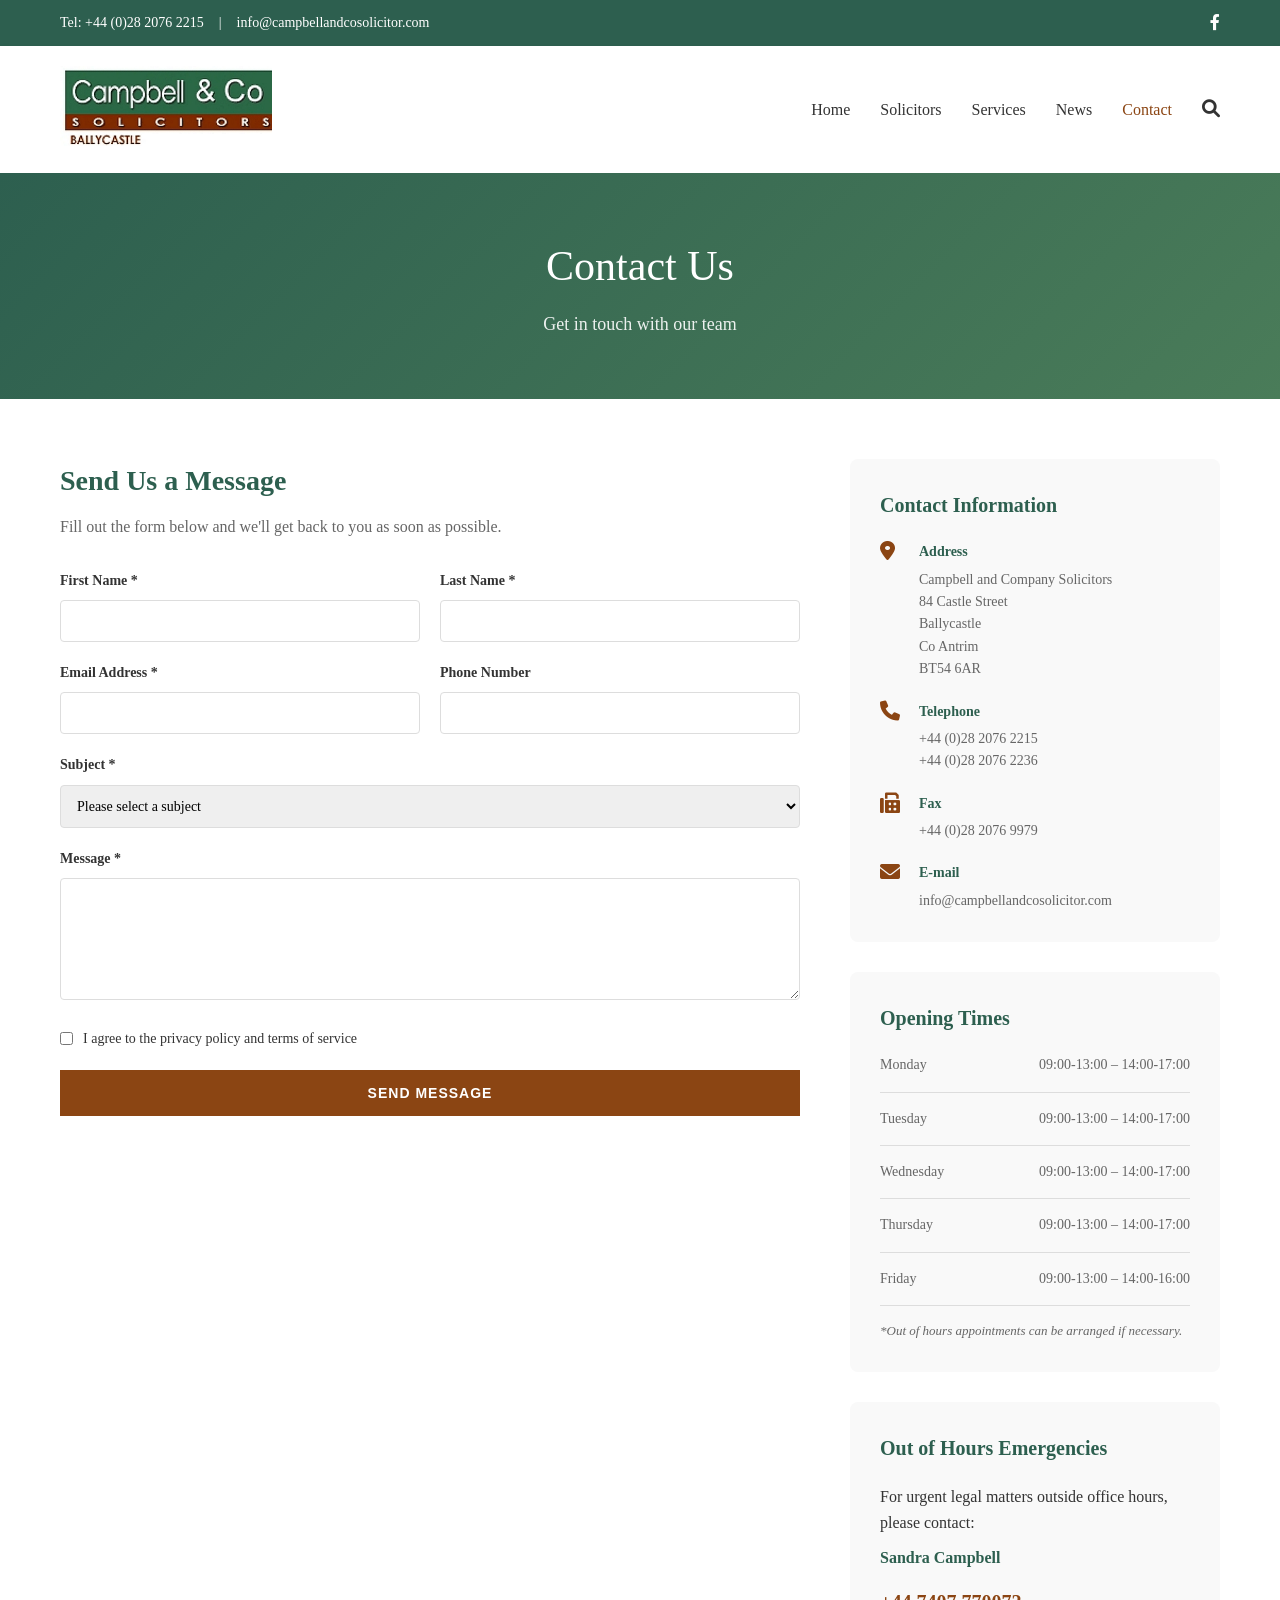
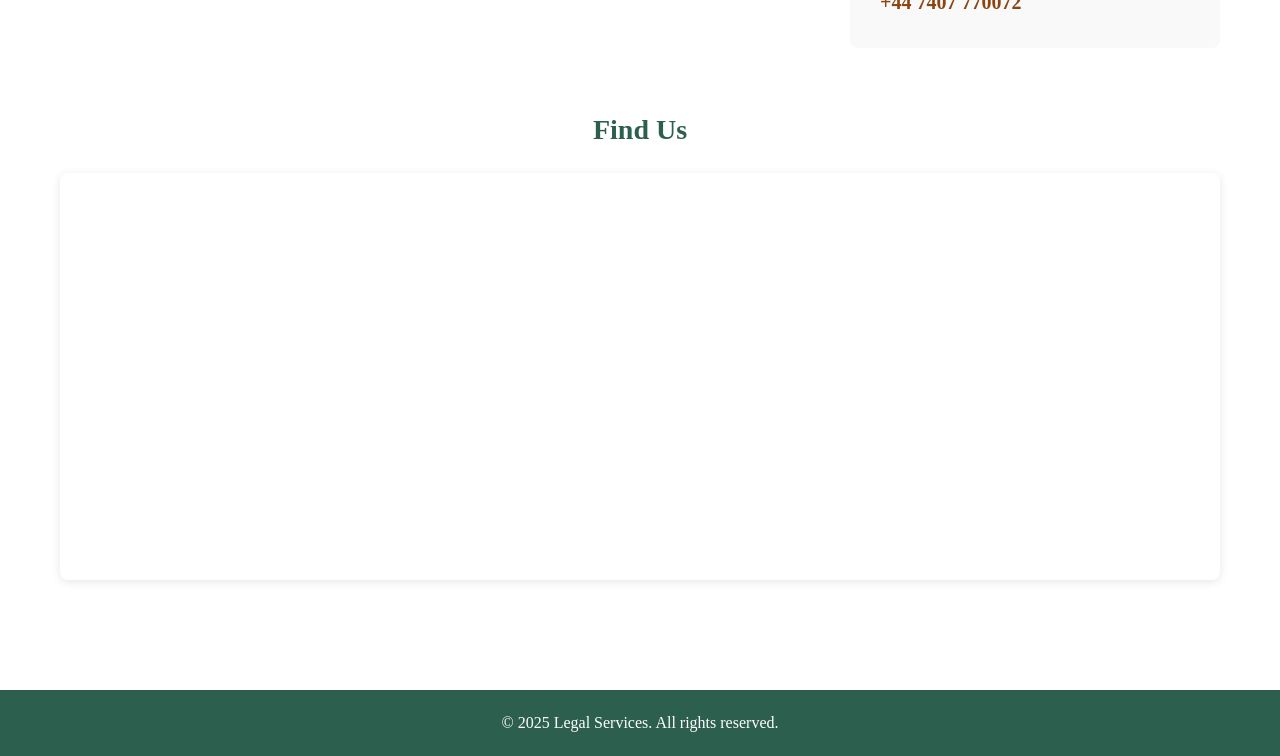
==== contact.html @ 573eb392 "Initial commit: Campbell and Co Solicitors website" ====
<!DOCTYPE html>
<html lang="en">
<head>
    <meta charset="UTF-8">
    <meta name="viewport" content="width=device-width, initial-scale=1.0">
    <title>Contact Us - Legal Services</title>
    <link rel="stylesheet" href="styles.css">
    <link rel="stylesheet" href="https://cdnjs.cloudflare.com/ajax/libs/font-awesome/6.0.0/css/all.min.css">
</head>
<body>
    <!-- Top Bar -->
    <div class="top-bar">
        <div class="container">
            <div class="contact-info">
                <span>Tel: +44 (0)28 2076 2215</span>
                <span class="separator">|</span>
                <span>info@campbellandcosolicitor.com</span>
            </div>
            <div class="social-links">
                <a href="https://web.facebook.com/CampbellandCoLaw/#" target="_blank" aria-label="Facebook"><i class="fab fa-facebook-f"></i></a>
            </div>
        </div>
    </div>

    <!-- Header -->
    <header>
        <div class="container">
            <div class="logo">
                <a href="index.html"><img src="logo31.jpg" alt="Legal Services Logo" class="logo-image"></a>
            </div>
            <nav>
                <ul class="nav-menu">
                    <li><a href="index.html">Home</a></li>
                    <li><a href="solicitors.html">Solicitors</a></li>
                    <li><a href="services.html">Services</a></li>
                    <li><a href="news.html">News</a></li>
                    <li><a href="contact.html" class="active">Contact</a></li>
                    <li><a href="#search" class="search-icon"><i class="fas fa-search"></i></a></li>
                </ul>
            </nav>
        </div>
    </header>

    <!-- Page Header -->
    <section class="page-header">
        <div class="container">
            <h1>Contact Us</h1>
            <p>Get in touch with our team</p>
        </div>
    </section>

    <!-- Contact Content -->
    <section class="contact-section">
        <div class="container">
            <div class="contact-wrapper">
                <div class="contact-form-container">
                    <h2>Send Us a Message</h2>
                    <p>Fill out the form below and we'll get back to you as soon as possible.</p>
                    
                    <form class="contact-form" id="contactForm">
                        <div class="form-row">
                            <div class="form-group">
                                <label for="firstName">First Name *</label>
                                <input type="text" id="firstName" name="firstName" required>
                            </div>
                            <div class="form-group">
                                <label for="lastName">Last Name *</label>
                                <input type="text" id="lastName" name="lastName" required>
                            </div>
                        </div>

                        <div class="form-row">
                            <div class="form-group">
                                <label for="email">Email Address *</label>
                                <input type="email" id="email" name="email" required>
                            </div>
                            <div class="form-group">
                                <label for="phone">Phone Number</label>
                                <input type="tel" id="phone" name="phone">
                            </div>
                        </div>

                        <div class="form-group">
                            <label for="subject">Subject *</label>
                            <select id="subject" name="subject" required>
                                <option value="">Please select a subject</option>
                                <option value="property">Property Law</option>
                                <option value="criminal">Criminal Law</option>
                                <option value="family">Family Law</option>
                                <option value="wills">Wills & Probate</option>
                                <option value="employment">Employment Law</option>
                                <option value="commercial">Commercial Law</option>
                                <option value="other">Other</option>
                            </select>
                        </div>

                        <div class="form-group">
                            <label for="message">Message *</label>
                            <textarea id="message" name="message" rows="6" required></textarea>
                        </div>

                        <div class="form-group checkbox-group">
                            <input type="checkbox" id="privacy" name="privacy" required>
                            <label for="privacy">I agree to the privacy policy and terms of service</label>
                        </div>

                        <button type="submit" class="btn-contact btn-submit">SEND MESSAGE</button>
                    </form>
                </div>

                <div class="contact-info-container">
                    <div class="info-box">
                        <h3>Contact Information</h3>
                        <div class="info-item">
                            <i class="fas fa-map-marker-alt"></i>
                            <div>
                                <h4>Address</h4>
                                <p>Campbell and Company Solicitors<br>84 Castle Street<br>Ballycastle<br>Co Antrim<br>BT54 6AR</p>
                            </div>
                        </div>
                        <div class="info-item">
                            <i class="fas fa-phone"></i>
                            <div>
                                <h4>Telephone</h4>
                                <p>+44 (0)28 2076 2215<br>+44 (0)28 2076 2236</p>
                            </div>
                        </div>
                        <div class="info-item">
                            <i class="fas fa-fax"></i>
                            <div>
                                <h4>Fax</h4>
                                <p>+44 (0)28 2076 9979</p>
                            </div>
                        </div>
                        <div class="info-item">
                            <i class="fas fa-envelope"></i>
                            <div>
                                <h4>E-mail</h4>
                                <p>info@campbellandcosolicitor.com</p>
                            </div>
                        </div>
                    </div>

                    <div class="info-box">
                        <h3>Opening Times</h3>
                        <div class="hours-list">
                            <div class="hours-item">
                                <span>Monday</span>
                                <span>09:00-13:00 – 14:00-17:00</span>
                            </div>
                            <div class="hours-item">
                                <span>Tuesday</span>
                                <span>09:00-13:00 – 14:00-17:00</span>
                            </div>
                            <div class="hours-item">
                                <span>Wednesday</span>
                                <span>09:00-13:00 – 14:00-17:00</span>
                            </div>
                            <div class="hours-item">
                                <span>Thursday</span>
                                <span>09:00-13:00 – 14:00-17:00</span>
                            </div>
                            <div class="hours-item">
                                <span>Friday</span>
                                <span>09:00-13:00 – 14:00-16:00</span>
                            </div>
                        </div>
                        <p class="hours-note">*Out of hours appointments can be arranged if necessary.</p>
                    </div>

                    <div class="info-box">
                        <h3>Out of Hours Emergencies</h3>
                        <p>For urgent legal matters outside office hours, please contact:</p>
                        <p class="emergency-contact-name">Sandra Campbell</p>
                        <p class="emergency-number">+44 7407 770072</p>
                    </div>
                </div>
            </div>

            <!-- Map Section -->
            <div class="map-section">
                <h2>Find Us</h2>
                <div class="map-container">
                    <iframe 
                        src="https://www.google.com/maps/embed?pb=!1m18!1m12!1m3!1d2297.0969676086956!2d-6.2409!3d55.2046!2m3!1f0!2f0!3f0!3m2!1i1024!2i768!4f13.1!3m3!1m2!1s0x0%3A0x0!2zNTXCsDEyJzE2LjYiTiA2wrAxNCcyNy4yIlc!5e0!3m2!1sen!2suk!4v1234567890"
                        width="100%" 
                        height="400" 
                        style="border:0;" 
                        allowfullscreen="" 
                        loading="lazy">
                    </iframe>
                </div>
            </div>
        </div>
    </section>

    <!-- Footer -->
    <footer>
        <div class="container">
            <p>&copy; 2025 Legal Services. All rights reserved.</p>
        </div>
    </footer>

    <script>
        document.getElementById('contactForm').addEventListener('submit', function(e) {
            e.preventDefault();
            alert('Thank you for your message. We will contact you shortly.');
            this.reset();
        });
    </script>
</body>
</html>
---- styles.css ----
* {
    margin: 0;
    padding: 0;
    box-sizing: border-box;
}

body {
    font-family: 'Georgia', serif;
    line-height: 1.6;
    color: #333;
}

.container {
    max-width: 1200px;
    margin: 0 auto;
    padding: 0 20px;
}

/* Top Bar */
.top-bar {
    background-color: #2d5f4f;
    color: white;
    padding: 10px 0;
    font-size: 14px;
}

.top-bar .container {
    display: flex;
    justify-content: space-between;
    align-items: center;
}

.contact-info {
    display: flex;
    gap: 10px;
    align-items: center;
}

.separator {
    margin: 0 5px;
}

.social-links a {
    color: white;
    text-decoration: none;
    font-size: 16px;
    transition: opacity 0.3s;
}

.social-links a:hover {
    opacity: 0.7;
}

/* Header */
header {
    background-color: white;
    padding: 20px 0;
    box-shadow: 0 2px 5px rgba(0,0,0,0.1);
}

header .container {
    display: flex;
    justify-content: space-between;
    align-items: center;
}

.logo {
    display: flex;
    align-items: center;
}

.logo-image {
    max-height: 80px;
    width: auto;
    object-fit: contain;
}

/* Navigation */
nav ul {
    list-style: none;
    display: flex;
    gap: 30px;
    align-items: center;
}

nav a {
    text-decoration: none;
    color: #333;
    font-size: 16px;
    transition: color 0.3s;
}

nav a:hover,
nav a.active {
    color: #8b4513;
}

.search-icon {
    font-size: 18px;
}

/* Hero Section */
.hero {
    width: 100%;
    overflow: hidden;
}

.hero-image {
    width: 100%;
    max-height: 400px;
    overflow: hidden;
}

.hero-image img {
    width: 100%;
    height: auto;
    display: block;
    object-fit: cover;
}

/* Main Content */
.main-content {
    background-color: #f5f5f5;
    padding: 40px 0;
    border-left: 5px solid #2d5f4f;
}

.content-wrapper {
    display: flex;
    justify-content: space-between;
    align-items: center;
    gap: 30px;
}

.main-text {
    flex: 1;
}

.main-text h2 {
    color: #2d5f4f;
    font-size: 24px;
    margin-bottom: 15px;
    font-weight: normal;
}

.services-list {
    color: #666;
    font-size: 14px;
    line-height: 1.8;
}

.cta-button {
    flex-shrink: 0;
}

.btn-contact {
    background-color: #8b4513;
    color: white;
    padding: 15px 35px;
    text-decoration: none;
    font-weight: bold;
    font-size: 14px;
    letter-spacing: 1px;
    display: inline-block;
    transition: background-color 0.3s;
}

.btn-contact:hover {
    background-color: #6d3610;
}

/* About Section */
.about-section {
    padding: 60px 0;
}

.about-content {
    display: grid;
    grid-template-columns: 2fr 1fr;
    gap: 50px;
}

.about-text h2 {
    color: #2d5f4f;
    font-size: 26px;
    margin-bottom: 20px;
    font-weight: normal;
}

.about-text p {
    color: #666;
    margin-bottom: 30px;
    line-height: 1.8;
}

.about-image {
    width: 100%;
    height: auto;
    border-radius: 5px;
}

/* Services Sidebar */
.services-sidebar {
    background-color: #f9f9f9;
    padding: 30px;
    border-radius: 5px;
}

.services-sidebar h3 {
    color: #2d5f4f;
    font-size: 22px;
    margin-bottom: 20px;
    font-weight: normal;
}

.service-list {
    list-style: none;
}

.service-list li {
    padding: 15px 0;
    border-bottom: 1px solid #ddd;
    color: #333;
    font-size: 14px;
    display: flex;
    align-items: center;
    gap: 10px;
}

.service-list li:last-child {
    border-bottom: none;
}

.service-list i {
    color: #8b4513;
    font-size: 16px;
}

/* Footer */
footer {
    background-color: #2d5f4f;
    color: white;
    text-align: center;
    padding: 20px 0;
    margin-top: 50px;
}

/* Page Header */
.page-header {
    background: linear-gradient(135deg, #2d5f4f 0%, #4a7c59 100%);
    color: white;
    padding: 60px 0;
    text-align: center;
}

.page-header h1 {
    font-size: 42px;
    margin-bottom: 10px;
    font-weight: normal;
}

.page-header p {
    font-size: 18px;
    opacity: 0.9;
}

/* Solicitors Page */
.solicitors-section {
    padding: 60px 0;
}

.intro-text {
    text-align: center;
    max-width: 800px;
    margin: 0 auto 50px;
    color: #666;
    line-height: 1.8;
    font-size: 16px;
}

.solicitors-grid {
    display: grid;
    grid-template-columns: repeat(auto-fit, minmax(280px, 1fr));
    gap: 30px;
    margin-bottom: 60px;
}

.solicitor-card {
    background: white;
    border-radius: 8px;
    overflow: hidden;
    box-shadow: 0 2px 10px rgba(0,0,0,0.1);
    transition: transform 0.3s, box-shadow 0.3s;
}

.solicitor-card:hover {
    transform: translateY(-5px);
    box-shadow: 0 5px 20px rgba(0,0,0,0.15);
}

.solicitor-image {
    width: 100%;
    height: 280px;
    overflow: hidden;
}

.solicitor-image img {
    width: 100%;
    height: 100%;
    object-fit: cover;
}

.solicitor-info {
    padding: 25px;
}

.solicitor-info h3 {
    color: #2d5f4f;
    font-size: 22px;
    margin-bottom: 5px;
}

.position {
    color: #8b4513;
    font-weight: bold;
    font-size: 14px;
    margin-bottom: 15px;
}

.specialization {
    color: #666;
    font-size: 14px;
    margin-bottom: 15px;
    line-height: 1.6;
}

.bio {
    color: #777;
    font-size: 14px;
    line-height: 1.7;
    margin-bottom: 20px;
}

.contact-details {
    border-top: 1px solid #eee;
    padding-top: 15px;
}

.contact-details p {
    color: #666;
    font-size: 13px;
    margin-bottom: 8px;
    display: flex;
    align-items: center;
    gap: 10px;
}

.contact-details i {
    color: #8b4513;
    width: 16px;
}

/* Services Page */
.services-section {
    padding: 60px 0;
}

.services-intro {
    text-align: center;
    max-width: 800px;
    margin: 0 auto 50px;
    color: #666;
    line-height: 1.8;
    font-size: 16px;
}

.services-detail-grid {
    display: grid;
    grid-template-columns: repeat(auto-fit, minmax(320px, 1fr));
    gap: 30px;
    margin-bottom: 60px;
}

.service-detail-card {
    background: white;
    padding: 30px;
    border-radius: 8px;
    box-shadow: 0 2px 10px rgba(0,0,0,0.1);
    transition: transform 0.3s, box-shadow 0.3s;
}

.service-detail-card:hover {
    transform: translateY(-5px);
    box-shadow: 0 5px 20px rgba(0,0,0,0.15);
}

.service-icon {
    width: 60px;
    height: 60px;
    background: linear-gradient(135deg, #2d5f4f, #4a7c59);
    border-radius: 50%;
    display: flex;
    align-items: center;
    justify-content: center;
    margin-bottom: 20px;
}

.service-icon i {
    color: white;
    font-size: 24px;
}

.service-detail-card h3 {
    color: #2d5f4f;
    font-size: 20px;
    margin-bottom: 15px;
}

.service-detail-card > p {
    color: #666;
    font-size: 14px;
    line-height: 1.7;
    margin-bottom: 20px;
}

.service-features {
    list-style: none;
    padding-left: 0;
}

.service-features li {
    color: #777;
    font-size: 14px;
    padding: 8px 0;
    padding-left: 25px;
    position: relative;
}

.service-features li:before {
    content: "✓";
    color: #8b4513;
    font-weight: bold;
    position: absolute;
    left: 0;
}

/* News Page */
.news-section {
    padding: 60px 0;
}

.news-grid {
    display: grid;
    grid-template-columns: repeat(auto-fit, minmax(320px, 1fr));
    gap: 30px;
    margin-bottom: 40px;
}

.news-card {
    background: white;
    border-radius: 8px;
    overflow: hidden;
    box-shadow: 0 2px 10px rgba(0,0,0,0.1);
    transition: transform 0.3s, box-shadow 0.3s;
}

.news-card:hover {
    transform: translateY(-5px);
    box-shadow: 0 5px 20px rgba(0,0,0,0.15);
}

.news-image {
    width: 100%;
    height: 220px;
    overflow: hidden;
}

.news-image img {
    width: 100%;
    height: 100%;
    object-fit: cover;
    transition: transform 0.3s;
}

.news-card:hover .news-image img {
    transform: scale(1.05);
}

.news-content {
    padding: 25px;
}

.news-meta {
    display: flex;
    gap: 15px;
    margin-bottom: 15px;
    font-size: 13px;
}

.news-meta .date {
    color: #666;
}

.news-meta .category {
    color: #8b4513;
    font-weight: bold;
}

.news-content h3 {
    color: #2d5f4f;
    font-size: 18px;
    margin-bottom: 15px;
    line-height: 1.4;
}

.news-content p {
    color: #666;
    font-size: 14px;
    line-height: 1.7;
    margin-bottom: 15px;
}

.read-more {
    color: #8b4513;
    text-decoration: none;
    font-weight: bold;
    font-size: 14px;
    display: inline-flex;
    align-items: center;
    gap: 5px;
    transition: gap 0.3s;
}

.read-more:hover {
    gap: 10px;
}

.pagination {
    display: flex;
    justify-content: center;
    gap: 10px;
    margin-top: 40px;
}

.page-link {
    padding: 10px 15px;
    border: 1px solid #ddd;
    color: #333;
    text-decoration: none;
    border-radius: 4px;
    transition: all 0.3s;
}

.page-link:hover,
.page-link.active {
    background-color: #2d5f4f;
    color: white;
    border-color: #2d5f4f;
}

/* Newsletter Section */
.newsletter-section {
    background-color: #f5f5f5;
    padding: 60px 0;
    text-align: center;
}

.newsletter-section h2 {
    color: #2d5f4f;
    font-size: 32px;
    margin-bottom: 10px;
}

.newsletter-section p {
    color: #666;
    margin-bottom: 30px;
}

.newsletter-form {
    display: flex;
    gap: 10px;
    max-width: 600px;
    margin: 0 auto;
    flex-wrap: wrap;
    justify-content: center;
}

.newsletter-form input {
    flex: 1;
    min-width: 250px;
    padding: 15px;
    border: 1px solid #ddd;
    border-radius: 4px;
    font-size: 14px;
}

/* Contact Page */
.contact-section {
    padding: 60px 0;
}

.contact-wrapper {
    display: grid;
    grid-template-columns: 2fr 1fr;
    gap: 50px;
    margin-bottom: 60px;
}

.contact-form-container h2 {
    color: #2d5f4f;
    font-size: 28px;
    margin-bottom: 10px;
}

.contact-form-container > p {
    color: #666;
    margin-bottom: 30px;
}

.contact-form {
    background: white;
}

.form-row {
    display: grid;
    grid-template-columns: 1fr 1fr;
    gap: 20px;
}

.form-group {
    margin-bottom: 20px;
}

.form-group label {
    display: block;
    color: #333;
    font-weight: bold;
    margin-bottom: 8px;
    font-size: 14px;
}

.form-group input,
.form-group select,
.form-group textarea {
    width: 100%;
    padding: 12px;
    border: 1px solid #ddd;
    border-radius: 4px;
    font-size: 14px;
    font-family: 'Georgia', serif;
}

.form-group input:focus,
.form-group select:focus,
.form-group textarea:focus {
    outline: none;
    border-color: #2d5f4f;
}

.checkbox-group {
    display: flex;
    align-items: flex-start;
    gap: 10px;
}

.checkbox-group input {
    width: auto;
    margin-top: 4px;
}

.checkbox-group label {
    font-weight: normal;
    margin-bottom: 0;
}

.btn-submit {
    width: 100%;
    cursor: pointer;
    border: none;
}

.contact-info-container {
    display: flex;
    flex-direction: column;
    gap: 30px;
}

.info-box {
    background: #f9f9f9;
    padding: 30px;
    border-radius: 8px;
}

.info-box h3 {
    color: #2d5f4f;
    font-size: 20px;
    margin-bottom: 20px;
}

.info-item {
    display: flex;
    gap: 15px;
    margin-bottom: 20px;
}

.info-item:last-child {
    margin-bottom: 0;
}

.info-item i {
    color: #8b4513;
    font-size: 20px;
    width: 24px;
    flex-shrink: 0;
}

.info-item h4 {
    color: #2d5f4f;
    font-size: 14px;
    margin-bottom: 5px;
}

.info-item p {
    color: #666;
    font-size: 14px;
    line-height: 1.6;
    margin: 0;
}

.hours-list {
    display: flex;
    flex-direction: column;
    gap: 15px;
}

.hours-item {
    display: flex;
    justify-content: space-between;
    color: #666;
    font-size: 14px;
    padding-bottom: 15px;
    border-bottom: 1px solid #ddd;
}

.hours-item:last-child {
    border-bottom: none;
    padding-bottom: 0;
}

.emergency-number {
    color: #8b4513;
    font-size: 20px;
    font-weight: bold;
    margin-top: 15px;
}

.emergency-contact-name {
    color: #2d5f4f;
    font-size: 16px;
    font-weight: bold;
    margin-top: 10px;
    margin-bottom: 5px;
}

.hours-note {
    color: #666;
    font-size: 13px;
    font-style: italic;
    margin-top: 15px;
    padding-top: 15px;
    border-top: 1px solid #ddd;
}

.map-section {
    margin-top: 60px;
}

.map-section h2 {
    color: #2d5f4f;
    font-size: 28px;
    margin-bottom: 20px;
    text-align: center;
}

.map-container {
    border-radius: 8px;
    overflow: hidden;
    box-shadow: 0 2px 10px rgba(0,0,0,0.1);
}

/* CTA Section */
.cta-section {
    background-color: #f5f5f5;
    padding: 50px;
    text-align: center;
    border-radius: 8px;
    margin-top: 40px;
}

.cta-section h2 {
    color: #2d5f4f;
    font-size: 32px;
    margin-bottom: 15px;
}

.cta-section p {
    color: #666;
    margin-bottom: 25px;
    font-size: 16px;
}

/* Responsive Design */
@media (max-width: 768px) {
    header .container {
        flex-direction: column;
        gap: 20px;
    }

    nav ul {
        flex-wrap: wrap;
        justify-content: center;
        gap: 15px;
    }

    .content-wrapper {
        flex-direction: column;
        text-align: center;
    }

    .about-content {
        grid-template-columns: 1fr;
    }

    .logo-image {
        max-height: 60px;
    }

    .page-header h1 {
        font-size: 32px;
    }

    .solicitors-grid,
    .services-detail-grid,
    .news-grid {
        grid-template-columns: 1fr;
    }

    .contact-wrapper {
        grid-template-columns: 1fr;
    }

    .form-row {
        grid-template-columns: 1fr;
    }

    .newsletter-form {
        flex-direction: column;
    }

    .newsletter-form input {
        min-width: 100%;
    }

    .cta-section {
        padding: 30px 20px;
    }

    .cta-section h2 {
        font-size: 24px;
    }
}
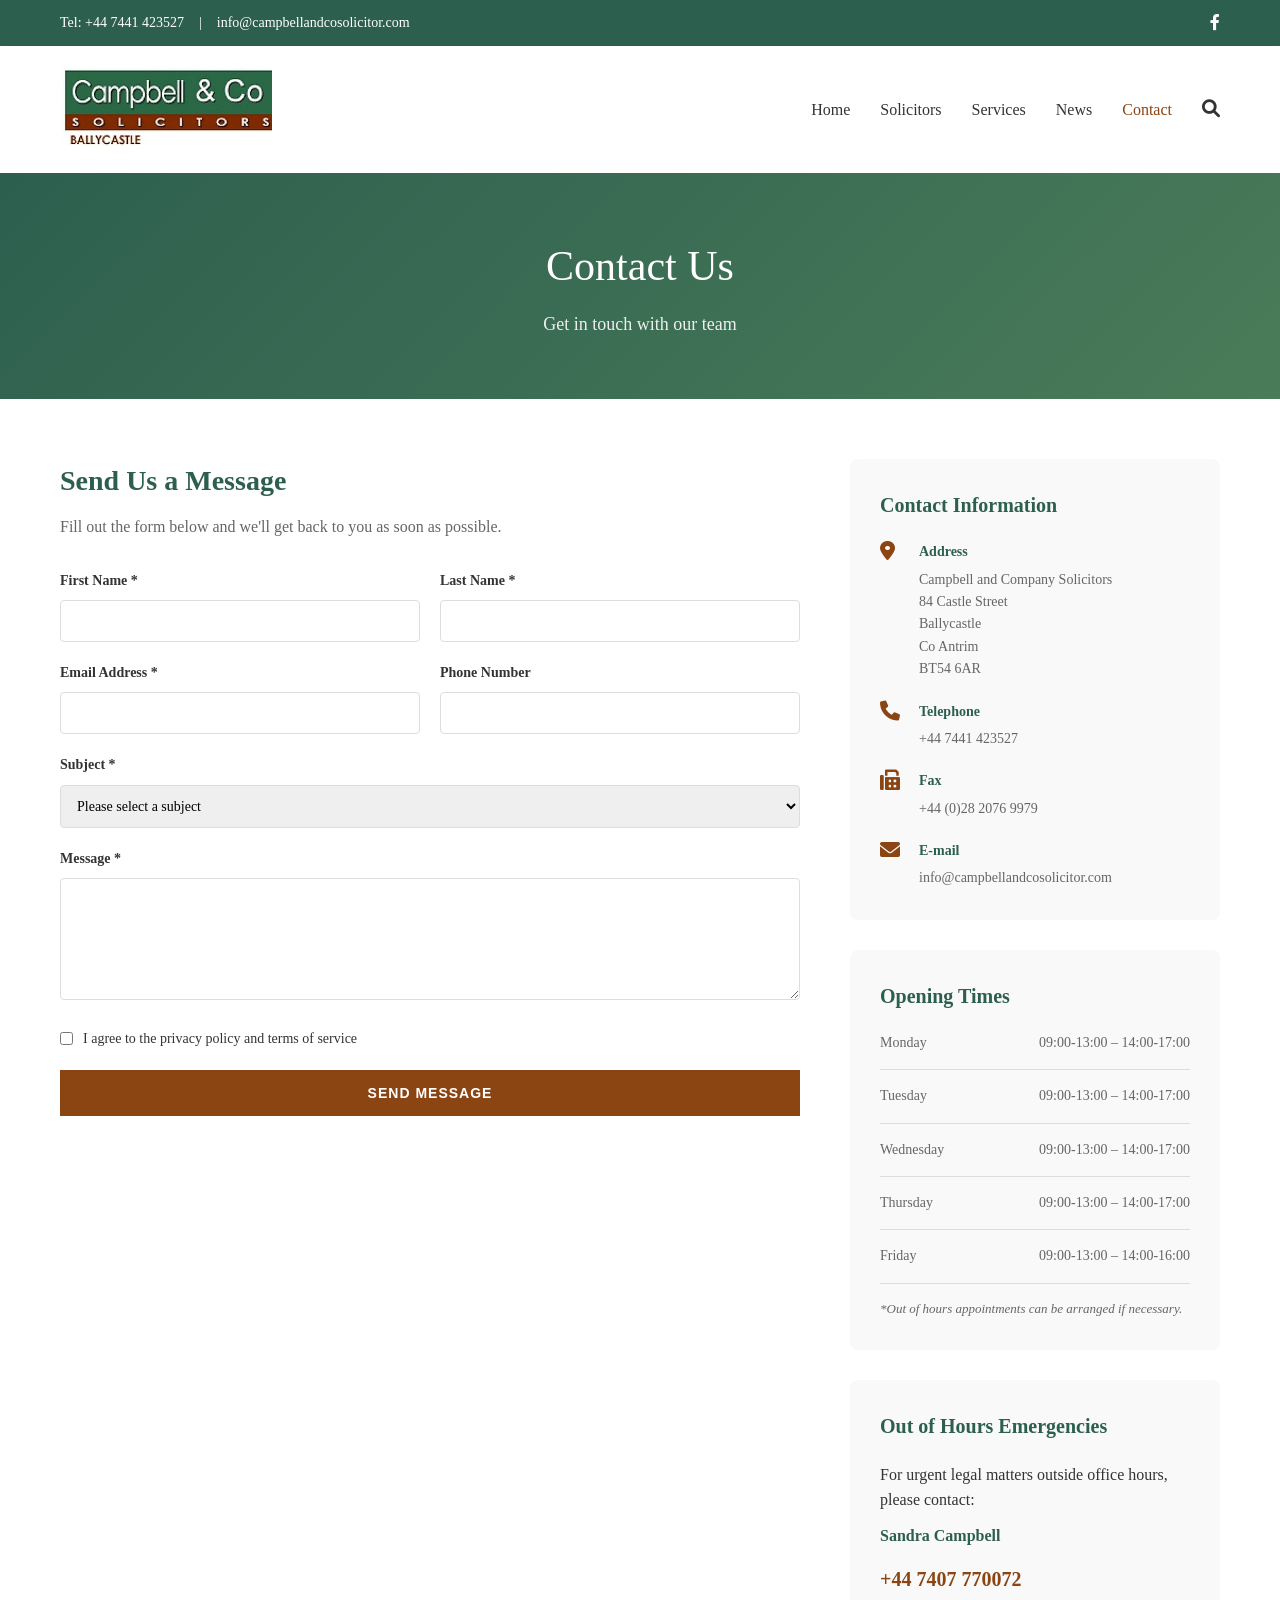
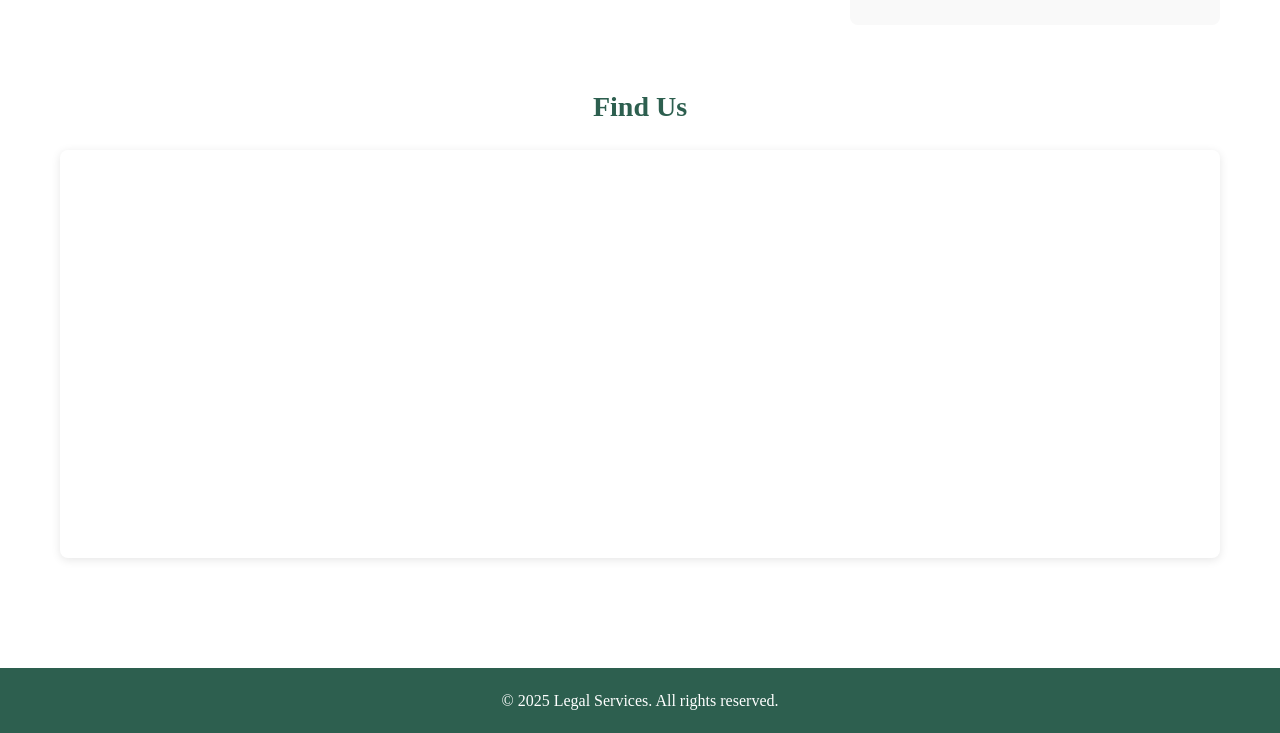
==== commit b66b71f2: "Update main phone number to +44 7441 423527" ====
--- a/contact.html
+++ b/contact.html
@@ -12,7 +12,7 @@
     <div class="top-bar">
         <div class="container">
             <div class="contact-info">
-                <span>Tel: +44 (0)28 2076 2215</span>
+                <span>Tel: +44 7441 423527</span>
                 <span class="separator">|</span>
                 <span>info@campbellandcosolicitor.com</span>
             </div>
@@ -122,7 +122,7 @@
                             <i class="fas fa-phone"></i>
                             <div>
                                 <h4>Telephone</h4>
-                                <p>+44 (0)28 2076 2215<br>+44 (0)28 2076 2236</p>
+                                <p>+44 7441 423527</p>
                             </div>
                         </div>
                         <div class="info-item">
--- a/styles.css
+++ b/styles.css
@@ -99,23 +99,105 @@
     font-size: 18px;
 }
 
-/* Hero Section */
+/* Hero Slider */
 .hero {
     width: 100%;
+    padding: 0;
+    background-color: white;
+    display: flex;
+    justify-content: center;
+    align-items: center;
+}
+
+.hero-slider {
+    max-width: 1200px;
+    width: 100%;
+    height: 420px;
+    position: relative;
     overflow: hidden;
-}
-
-.hero-image {
-    width: 100%;
-    max-height: 400px;
-    overflow: hidden;
-}
-
-.hero-image img {
-    width: 100%;
-    height: auto;
+    margin: 0 auto;
+}
+
+.slide {
+    position: absolute;
+    top: 0;
+    left: 0;
+    width: 100%;
+    height: 100%;
+    opacity: 0;
+    transition: opacity 1s ease-in-out;
+}
+
+.slide.active {
+    opacity: 1;
+}
+
+.slide img {
+    width: 100%;
+    height: 100%;
+    object-fit: cover;
     display: block;
-    object-fit: cover;
+}
+
+.slider-btn {
+    position: absolute;
+    top: 50%;
+    transform: translateY(-50%);
+    background: rgba(45, 95, 79, 0.7);
+    color: white;
+    border: none;
+    width: 50px;
+    height: 50px;
+    border-radius: 50%;
+    cursor: pointer;
+    font-size: 18px;
+    display: flex;
+    align-items: center;
+    justify-content: center;
+    z-index: 10;
+    transition: all 0.3s;
+}
+
+.slider-btn:hover {
+    background: rgba(45, 95, 79, 0.9);
+    transform: translateY(-50%) scale(1.1);
+}
+
+.slider-btn.prev {
+    left: 20px;
+}
+
+.slider-btn.next {
+    right: 20px;
+}
+
+.slider-dots {
+    position: absolute;
+    bottom: 20px;
+    left: 50%;
+    transform: translateX(-50%);
+    display: flex;
+    gap: 10px;
+    z-index: 10;
+}
+
+.dot {
+    width: 12px;
+    height: 12px;
+    border-radius: 50%;
+    background: rgba(255, 255, 255, 0.5);
+    cursor: pointer;
+    transition: all 0.3s;
+}
+
+.dot:hover {
+    background: rgba(255, 255, 255, 0.8);
+}
+
+.dot.active {
+    background: white;
+    width: 30px;
+    border-radius: 6px;
 }
 
 /* Main Content */
@@ -167,6 +249,128 @@
 
 .btn-contact:hover {
     background-color: #6d3610;
+}
+
+/* Sandra Profile Section */
+.sandra-profile-section {
+    background: linear-gradient(135deg, #f8f9fa 0%, #e9ecef 100%);
+    padding: 80px 0;
+    margin-top: 0;
+}
+
+.sandra-profile {
+    display: grid;
+    grid-template-columns: 400px 1fr;
+    gap: 60px;
+    align-items: start;
+    background: white;
+    padding: 50px;
+    border-radius: 12px;
+    box-shadow: 0 10px 30px rgba(0,0,0,0.1);
+}
+
+.sandra-image-wrapper {
+    width: 100%;
+    border-radius: 8px;
+    overflow: hidden;
+    box-shadow: 0 5px 15px rgba(0,0,0,0.2);
+}
+
+.sandra-image-wrapper img {
+    width: 100%;
+    height: auto;
+    display: block;
+    object-fit: cover;
+}
+
+.sandra-info {
+    display: flex;
+    flex-direction: column;
+    gap: 25px;
+}
+
+.sandra-header h2 {
+    color: #2d5f4f;
+    font-size: 36px;
+    margin-bottom: 10px;
+    font-weight: normal;
+}
+
+.sandra-title {
+    color: #8b4513;
+    font-size: 20px;
+    font-weight: bold;
+    letter-spacing: 1px;
+}
+
+.sandra-bio {
+    color: #555;
+    font-size: 16px;
+    line-height: 1.8;
+    margin: 0;
+}
+
+.sandra-contact-box {
+    background: linear-gradient(135deg, #2d5f4f 0%, #4a7c59 100%);
+    padding: 30px;
+    border-radius: 8px;
+    color: white;
+}
+
+.sandra-contact-box h3 {
+    color: white;
+    font-size: 22px;
+    margin-bottom: 20px;
+    font-weight: normal;
+}
+
+.sandra-contact-details {
+    display: flex;
+    flex-direction: column;
+    gap: 20px;
+    margin-bottom: 25px;
+}
+
+.contact-item {
+    display: flex;
+    align-items: center;
+    gap: 15px;
+}
+
+.contact-item i {
+    font-size: 24px;
+    color: #f0ad4e;
+    width: 30px;
+    flex-shrink: 0;
+}
+
+.contact-label {
+    color: rgba(255,255,255,0.8);
+    font-size: 12px;
+    margin: 0;
+    text-transform: uppercase;
+    letter-spacing: 1px;
+}
+
+.contact-value {
+    color: white;
+    font-size: 16px;
+    font-weight: bold;
+    margin: 3px 0 0 0;
+}
+
+.btn-sandra {
+    width: 100%;
+    text-align: center;
+    background-color: #f0ad4e;
+    border: 2px solid #f0ad4e;
+    transition: all 0.3s;
+}
+
+.btn-sandra:hover {
+    background-color: transparent;
+    color: #f0ad4e;
+    border-color: #f0ad4e;
 }
 
 /* About Section */
@@ -868,4 +1072,45 @@
     .cta-section h2 {
         font-size: 24px;
     }
-}
+
+    .sandra-profile {
+        grid-template-columns: 1fr;
+        padding: 30px 20px;
+        gap: 30px;
+    }
+
+    .sandra-image-wrapper {
+        max-width: 300px;
+        margin: 0 auto;
+    }
+
+    .sandra-header h2 {
+        font-size: 28px;
+    }
+
+    .sandra-contact-box {
+        padding: 20px;
+    }
+
+    .hero-slider {
+        height: 300px;
+    }
+
+    .slider-btn {
+        width: 40px;
+        height: 40px;
+        font-size: 14px;
+    }
+
+    .slider-btn.prev {
+        left: 10px;
+    }
+
+    .slider-btn.next {
+        right: 10px;
+    }
+
+    .slider-dots {
+        bottom: 10px;
+    }
+}
